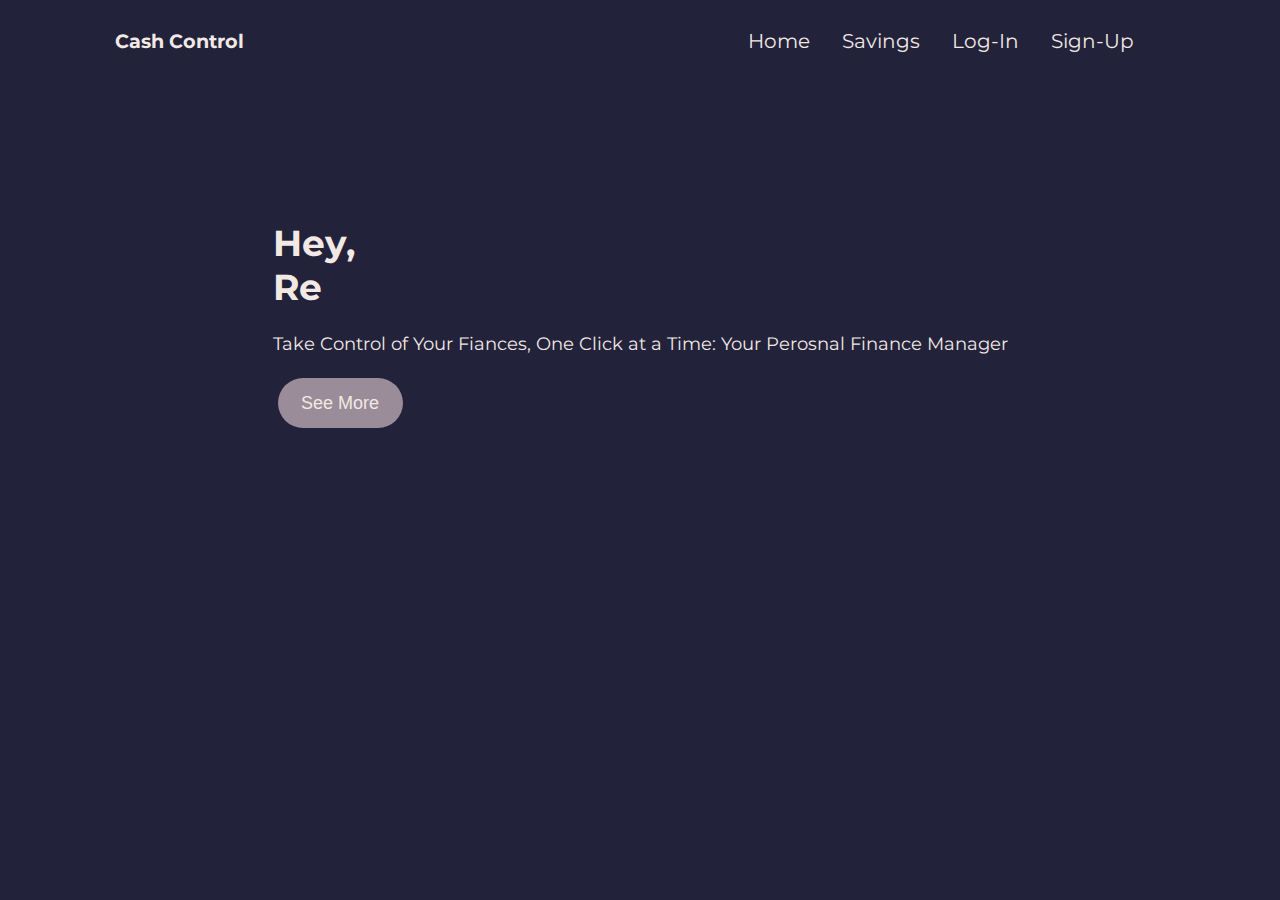
==== index.html @ 3d1548b2 "Initial commit" ====
<!DOCTYPE html>
<html lang="en">
    <head>
        <meta charset="UTF-8">
        <meta name="viewport" content="width=device-width, initial-scale=1.0">
        <link rel="stylesheet" href="css/home.css">
        <link rel="icon" href="Images/money.png">
        <title>Final Year Project</title>
    </head>

    <body>
        <header>
            <div class="logo">
                <p>Cash Control</p>
            </div>
<!--
            <a href="#" class="toggle-button">
                <span class="bar"></span>
                <span class="bar"></span>
                <span class="bar"></span>
            </a>
-->
            <div class="navbar">
                <ul>
                    <li><a href="#">Home</a></li>
                    <li><a href="#">Savings</a></li>
                    <li><a href="#">Log-In</a></li>
                    <li><a href="#">Sign-Up</a></li>
                </ul>
            </div>
        </header>

        <!-- Intro -->
        <div class="intro">
            <div class="container">
                <h1 id="typing"></h1>
                <p>Take Control of Your Fiances, One Click at a Time: Your Perosnal Finance Manager</p>
                <button>See More</button>
            </div>
        </div>
        
        <!-- About me -->


        <!-- Projects -->


        <!-- Contact me -->
    </body>

    <script src="Scripts/wordType.js"></script>
</html>
---- css/home.css ----
/* Palette colours: 22223b, 4a4e69, f2e9e4, 9a8c98, c9ada7*/
:root {
    --text-primary: #f2e9e4;
    --bg: #22223b;
    --bg-secondary: #9a8c98;
}

* {
    box-sizing: border-box;
}

@font-face {
    font-family: mont;
    src: url(../Fonts/Montserrat-VariableFont_wght.ttf);
}

body{
    margin: 0;
    padding: 0;
    background-color: var(--bg);
    color: var(--text-primary);
    font-family: mont;
}
/* Header */
header {
    display: flex;
    align-items: center;
    justify-content: space-between;
    padding: 0px 9%;
}

.logo {
    font-size: larger;
    font-weight: bold;
    
}

.navbar {
    overflow: hidden;
    padding: 15px;
}

.navbar ul {
    margin: 0;
    padding: 0;
    display: flex;
}

.navbar li {
    list-style: none;
}

/* Style of links in navigation bar */
.navbar li a {
    color: var(--text-primary);
    text-decoration: none; /* Property removes the underline */
    font-size: 20px;
    padding: 14px 16px;
    transition: background-color 0.5s cubic-bezier(0.4, 0, 0.2, 1) 0s, color 0.167s cubic-bezier(0.4, 0, 0.2, 1) 0s;
    display: block;
}

.navbar a:hover {
    background-color: var(--text-primary);
    color: #22223b;
}

.navbar a.active {
    background-color: var(--text-primary);
    color: #22223b;
}

/* --- Intro --- */
.intro {
    margin: 9%;
    font-size: large;
    display: flex;
    justify-content: center;
}

.intro .container {
    text-align: left;
}

.intro button {
    background-color: var(--bg-secondary);
    color: var(--text-primary);
    font-size: large;
    cursor: pointer;
    border: none;
    width: 125px;
    height: 50px;
    border-radius: 100px;
    margin: 5px;
    transition: background-color 0.3s cubic-bezier(0.4, 0, 0.2, 1) 0s, color 0.167s cubic-bezier(0.4, 0, 0.2, 1) 0s;
}

.intro button:hover {
    background-color: #4a4e69;
    color: #fff6f1;
}

.intro button:active {
    background-color: #fff6f1;
    color: #4a4e69;
}
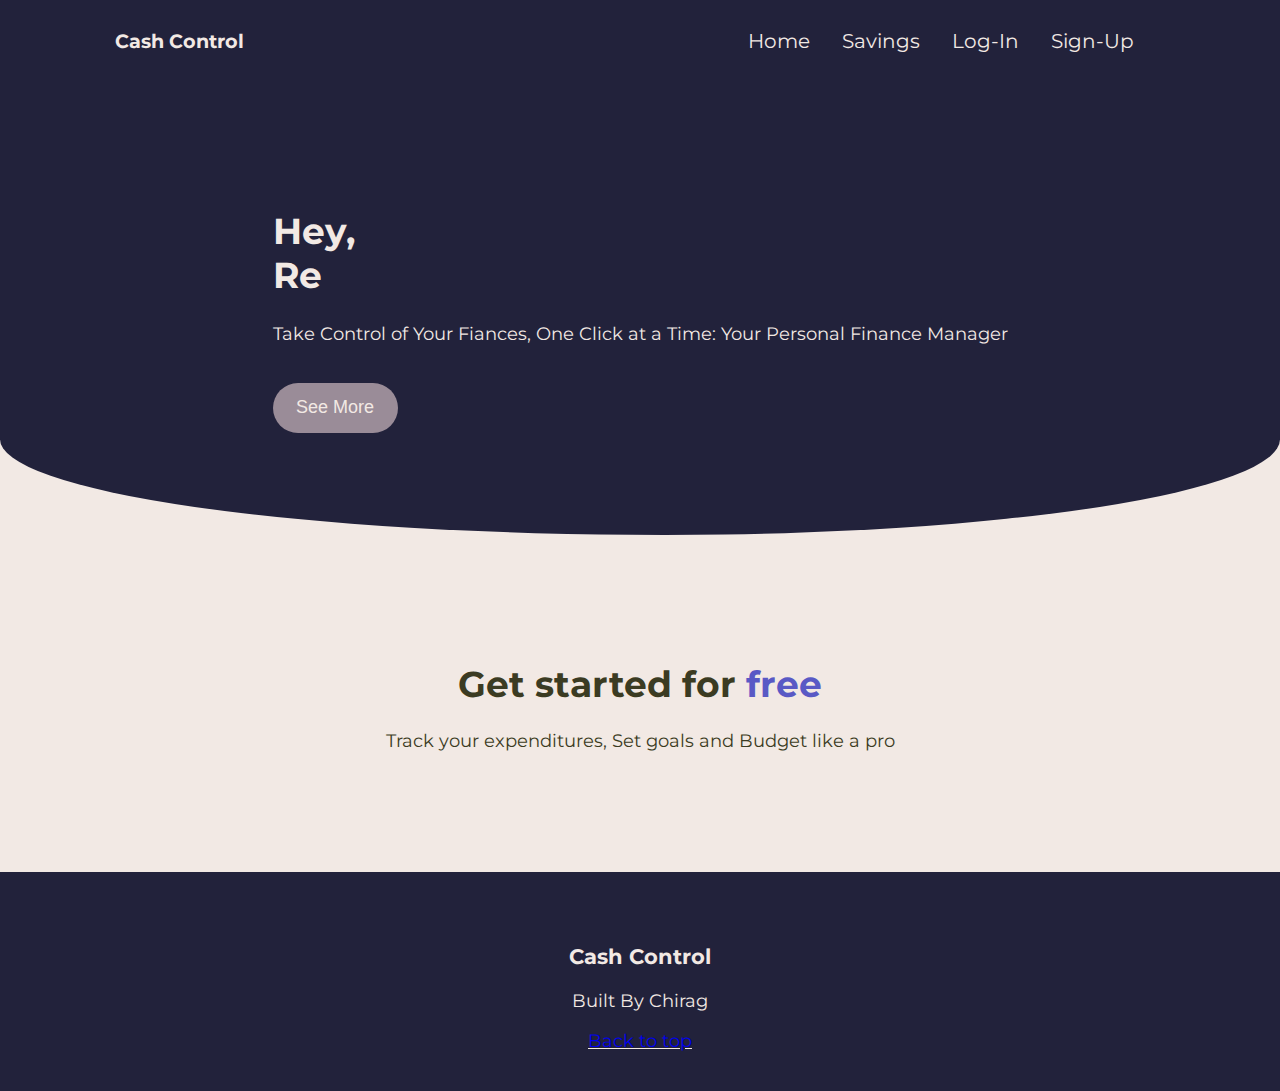
==== commit 9c3a86a8: "Update 1.0.1" ====
--- a/index.html
+++ b/index.html
@@ -9,7 +9,7 @@
     </head>
 
     <body>
-        <header>
+        <header id="top">
             <div class="logo">
                 <p>Cash Control</p>
             </div>
@@ -24,8 +24,8 @@
                 <ul>
                     <li><a href="#">Home</a></li>
                     <li><a href="#">Savings</a></li>
-                    <li><a href="#">Log-In</a></li>
-                    <li><a href="#">Sign-Up</a></li>
+                    <li><a href="login.html">Log-In</a></li>
+                    <li><a href="signup.html">Sign-Up</a></li>
                 </ul>
             </div>
         </header>
@@ -34,18 +34,28 @@
         <div class="intro">
             <div class="container">
                 <h1 id="typing"></h1>
-                <p>Take Control of Your Fiances, One Click at a Time: Your Perosnal Finance Manager</p>
+                <p>Take Control of Your Fiances, One Click at a Time: Your Personal Finance Manager</p>
                 <button>See More</button>
             </div>
         </div>
+
+        <!-- Main Content -->
+        <div class="homeContent">
+            <div class="container">
+                <h1>Get started for 
+                    <span style="color: #5959c5;">free</span>
+                </h1>
+                <p>Track your expenditures, Set goals and Budget like a pro</p>
+            </div>
+        </div>
         
-        <!-- About me -->
-
-
-        <!-- Projects -->
-
-
-        <!-- Contact me -->
+        <!-- Footer -->
+        <footer>
+            <h3>Cash Control</h3>
+            <p>Built By Chirag</p>
+            <a href="#top">Back to top</a>
+        </footer>
+    
     </body>
 
     <script src="Scripts/wordType.js"></script>
--- a/css/home.css
+++ b/css/home.css
@@ -1,6 +1,7 @@
 /* Palette colours: 22223b, 4a4e69, f2e9e4, 9a8c98, c9ada7*/
 :root {
     --text-primary: #f2e9e4;
+    --text-secondary: #3B3B22;
     --bg: #22223b;
     --bg-secondary: #9a8c98;
 }
@@ -17,7 +18,7 @@
 body{
     margin: 0;
     padding: 0;
-    background-color: var(--bg);
+    background-color: var(--text-primary);
     color: var(--text-primary);
     font-family: mont;
 }
@@ -27,6 +28,7 @@
     align-items: center;
     justify-content: space-between;
     padding: 0px 9%;
+    background-color: var(--bg);
 }
 
 .logo {
@@ -72,10 +74,13 @@
 
 /* --- Intro --- */
 .intro {
-    margin: 9%;
+    padding-top: 8%;
+    padding-bottom: 8%;
     font-size: large;
     display: flex;
     justify-content: center;
+    background-color: var(--bg);
+    border-radius: 0 0 500% 540%/0 0 220% 220%;
 }
 
 .intro .container {
@@ -91,7 +96,7 @@
     width: 125px;
     height: 50px;
     border-radius: 100px;
-    margin: 5px;
+    margin-top: 20px;
     transition: background-color 0.3s cubic-bezier(0.4, 0, 0.2, 1) 0s, color 0.167s cubic-bezier(0.4, 0, 0.2, 1) 0s;
 }
 
@@ -104,3 +109,35 @@
     background-color: #fff6f1;
     color: #4a4e69;
 }
+
+#typing {
+    height: 90px;
+}
+
+/* --- Main Content --- */
+.homeContent {
+    padding-top: 8%;
+    padding-bottom: 8%;
+    font-size: large;
+    display: flex;
+    justify-content: center;
+    color: var(--text-secondary);
+}
+
+.homeContent .container{
+    text-align: center;
+}
+
+/* --- Footer --- */
+footer {
+    padding-top: 4%;
+    padding-bottom: 3%;
+    font-size: large;
+    background-color: var(--bg);
+    color: var(--text-primary);
+    text-align: center;
+}
+
+footer a {
+    text-decoration-color: var(--text-primary);
+}